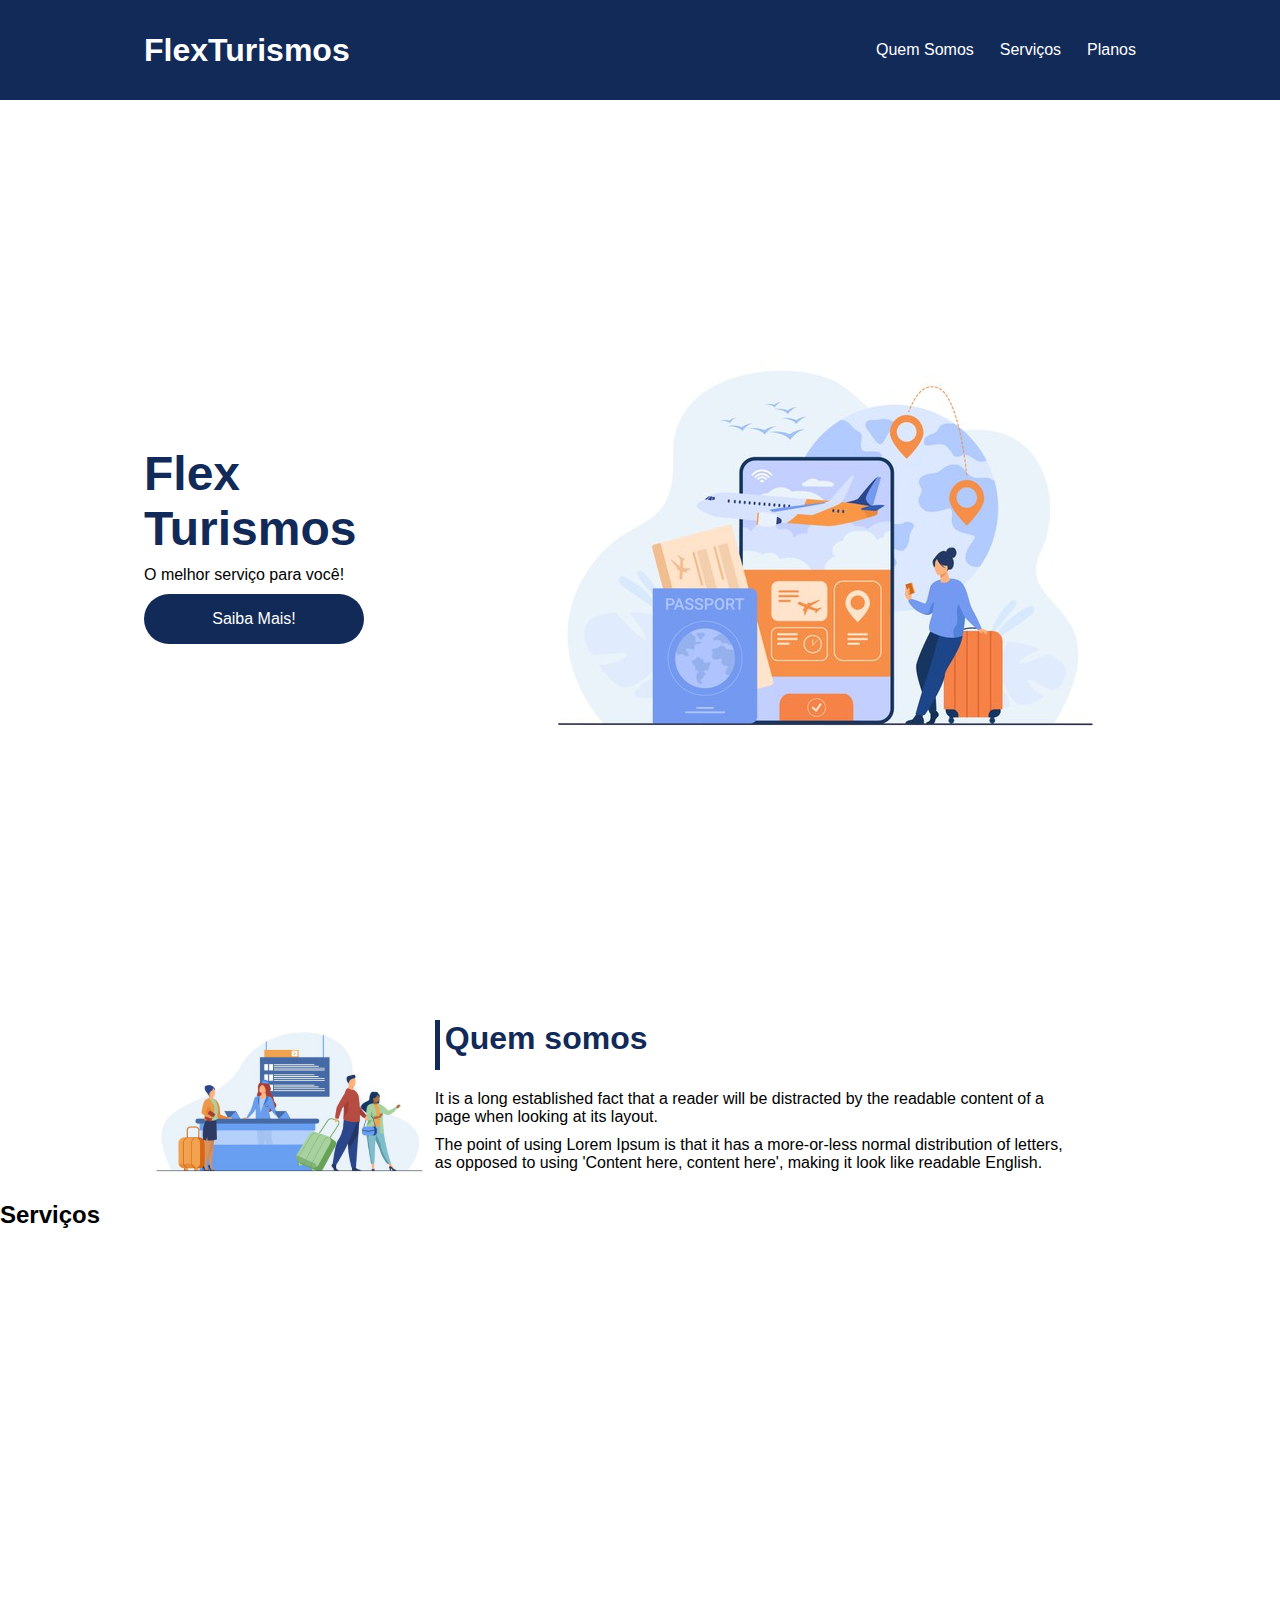
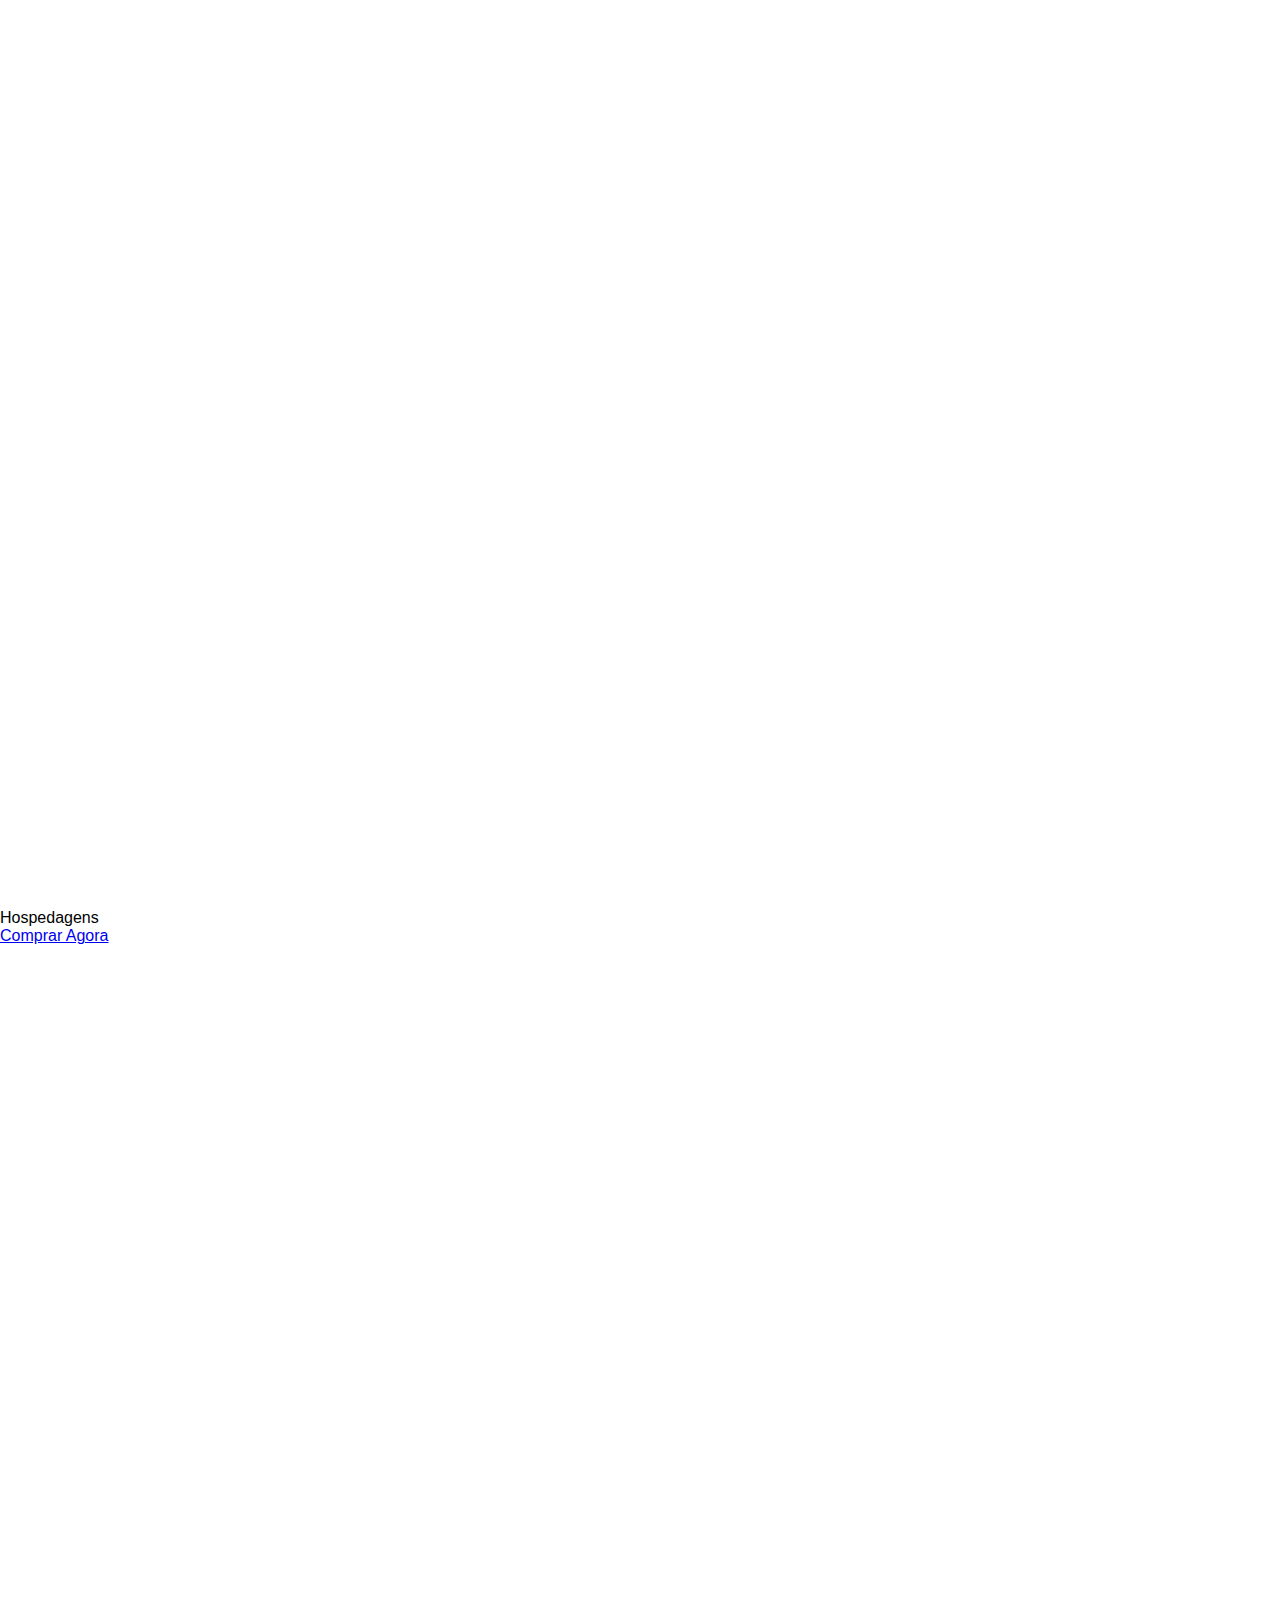
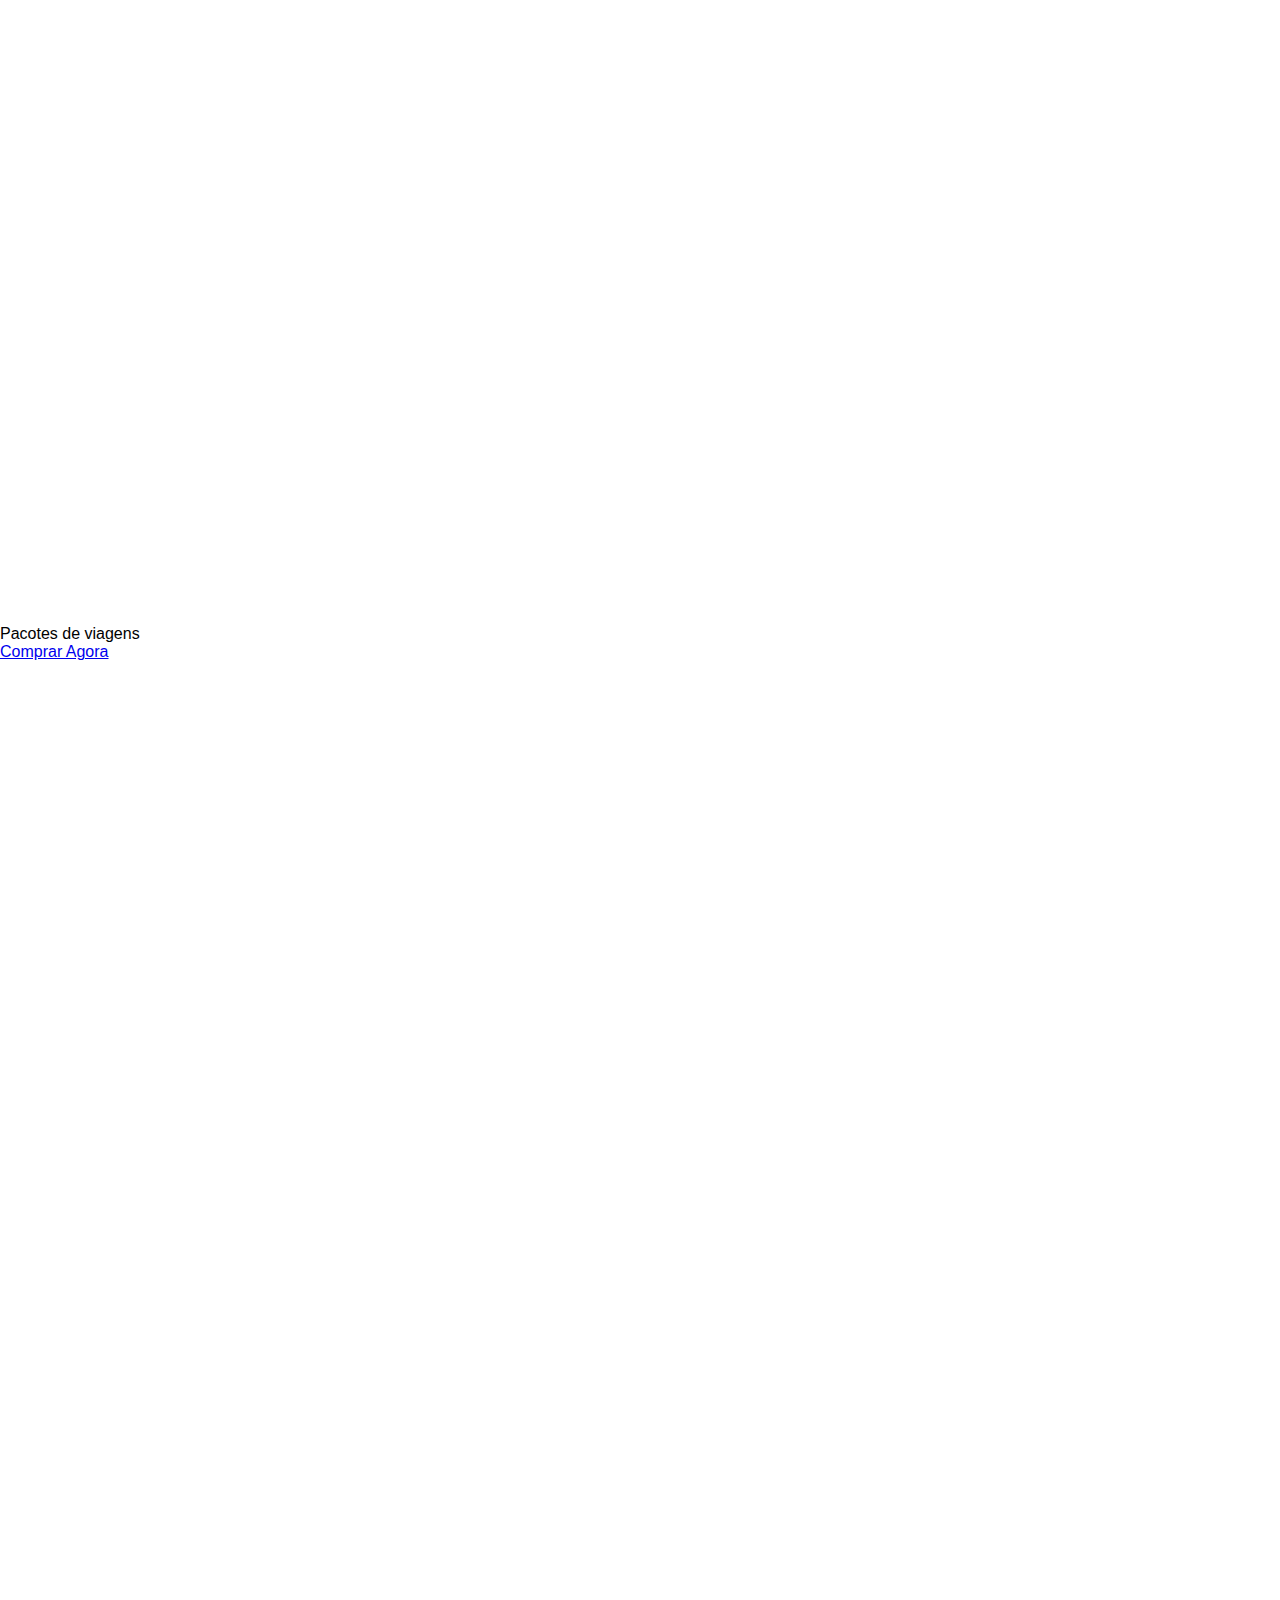
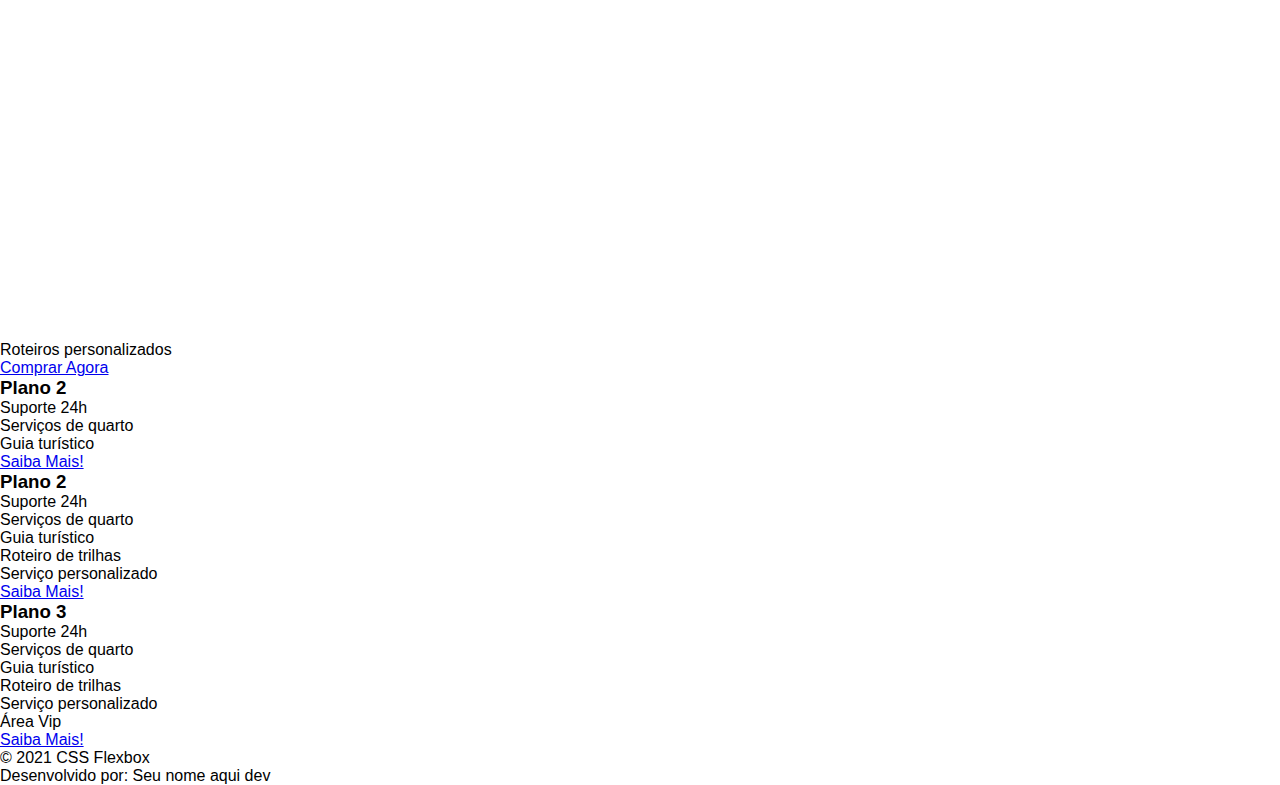
==== flex-project/index.html @ 190789e2 "flex-project" ====
<!DOCTYPE html>

<html lang="pt-br">

<head>
    <meta charset="UTF-8">
    <meta name="viewport" content="width=device-width, initial-scale=1.0">
    
    <title>Flex Turismos</title>
    
    <link rel="stylesheet" href="./style.css">
    <link rel="preconnect" href="https://fonts.googleapis.com">
    <link rel="preconnect" href="https://fonts.gstatic.com">
    <link href="https://fonts.googleapis.com/css2?family=Josefin+Sans:wght@100;200;300;400;500;600;700&family=Ubuntu:wght@300;400;500;700&display=swap" rel="stylesheet">
</head>

<body>
    <header>
        <div class="flex-container menu">
            <div><h1>FlexTurismos</h1></div>
            <ul class="list-items">
                <li><a href="#quem-somos">Quem Somos</a></li>
                <li><a href="#servicos">Serviços</a></li>
                <li><a href="#planos">Planos</a></li>
            </ul>
        </div>
    </header>

    <div class="flex-container apresentacao">
        <div class="texto-apresentacao">
            <h1>Flex <br>Turismos</h1>
            <p>O melhor serviço para você!</p>
            <a href="">Saiba Mais!</a>
        </div>

        <div>
            <div><img src="./images/0-main.png" alt="banner de apresentação"></div>
        </div>
    </div>

    <div class="flex-container" id="quem-somos">
        <div>
            <h2>Quem somos</h2>
            <p>It is a long established fact that a reader will be distracted by the readable content of a page when looking at its layout. </p>
            <p>The point of using Lorem Ipsum is that it has a more-or-less normal distribution of letters, as opposed to using 'Content here, content here', making it look like readable English.</p>
        </div>

        <div>
            <img src="./images/1-quem-somos.png" alt="balcão de atendimento">
        </div>
    </div>

    <div>
        <div>
            <h2>Serviços</h2>
        </div>

        <div>
            <div>
                <div><img src="./images/icon-2.png" alt="hospedagens"></div>
                <p>Hospedagens</p>
                <a href="#">Comprar Agora</a>
            </div>

            <div>
               <div><img src="./images/icon-1.png" alt="pacote de viagens"></div>
               <p>Pacotes de viagens</p>
               <a href="#">Comprar Agora</a>
            </div>

            <div>
                <div><img src="./images/icon-3.png" alt="roteiros personalizados"></div>
                <p>Roteiros personalizados</p>
                <a href="#">Comprar Agora</a>
            </div>

        </div>
    </div>

    <div>

        <div>
            <h3>Plano 2</h3>
            <ul>
                <li>Suporte 24h</li>
                <li>Serviços de quarto</li>
                <li>Guia turístico</li>
            </ul>
            <a href="#">Saiba Mais!</a>
        </div>

        <div>
            <h3>Plano 2</h3>
            <ul>
                <li>Suporte 24h</li>
                <li>Serviços de quarto</li>
                <li>Guia turístico</li>
                <li>Roteiro de trilhas</li>
                <li>Serviço personalizado</li>
            </ul>
            <a href="#">Saiba Mais!</a>
        </div>

        <div>
            <h3>Plano 3</h3>
            <ul>
                <li>Suporte 24h</li>
                <li>Serviços de quarto</li>
                <li>Guia turístico</li>
                <li>Roteiro de trilhas</li>
                <li>Serviço personalizado</li>
                <li>Área Vip</li>
            </ul>
            <a href="#">Saiba Mais!</a>
        </div>
    </div>

    <footer>
        <p>&copy; 2021 CSS Flexbox</p>
        <p>Desenvolvido por: Seu nome aqui dev</p>
    </footer>
</body>
</html>
---- flex-project/style.css ----
* {
    margin: 0;
    padding: 0;
    font-family: 'Open Sans', sans-serif;
}

ul {
    list-style: none;
    margin: 0;
    padding: 0;
}

ul li a {
    text-decoration: none;
}

div img {
    display: block;
    width: 100%;
}

.flex-container {
    display: flex;
    max-width: 992px;
    margin: auto;
    width: 100%;
}

header {
    background-color: #122A57;
    height: 100px;
    display: flex;
    align-items: center;
    color: #ffffff;
}

header .list-items {
    display: flex;
    max-width: 260px;
    width: 100%;
    justify-content: space-between;
    align-items: center;
}

.list-items li a {
    color: #ffffff;
}

header .menu {
    justify-content: space-between;
}

.apresentacao {
    height: 100vh;
    align-items: center;
    justify-content: space-between;
}

.apresentacao .texto-apresentacao {
    min-height: 200px;
}

.texto-apresentacao h1 {
    color: #122A57;
    font-size: 48px;
    margin-bottom: 10px;
}

.texto-apresentacao a {
    background-color: #122A57;
    color: #ffffff;
    text-align: center;
    border-radius: 30px;
    width: 220px;
    display: block;
    text-decoration: none;
    height: 50px;
    line-height: 50px;
    margin-top: 10px;
    margin-bottom: 10px;
}

#quem-somos {
    flex-direction: row-reverse;
    align-items: center;
    justify-content: space-between;
}

#quem-somos h2 {
    font-size: 32px;
    color: #122A57;
    display: flex;
    margin-bottom: 20px;
}

#quem-somos h2::before {
    content: "";
    height: 50px;
    width: 5px;
    margin-right: 5px;
    background-color: #122A57;
    position: relative;
}

#quem-somos p {
    margin-bottom: 10px;
    width: 90%;
}
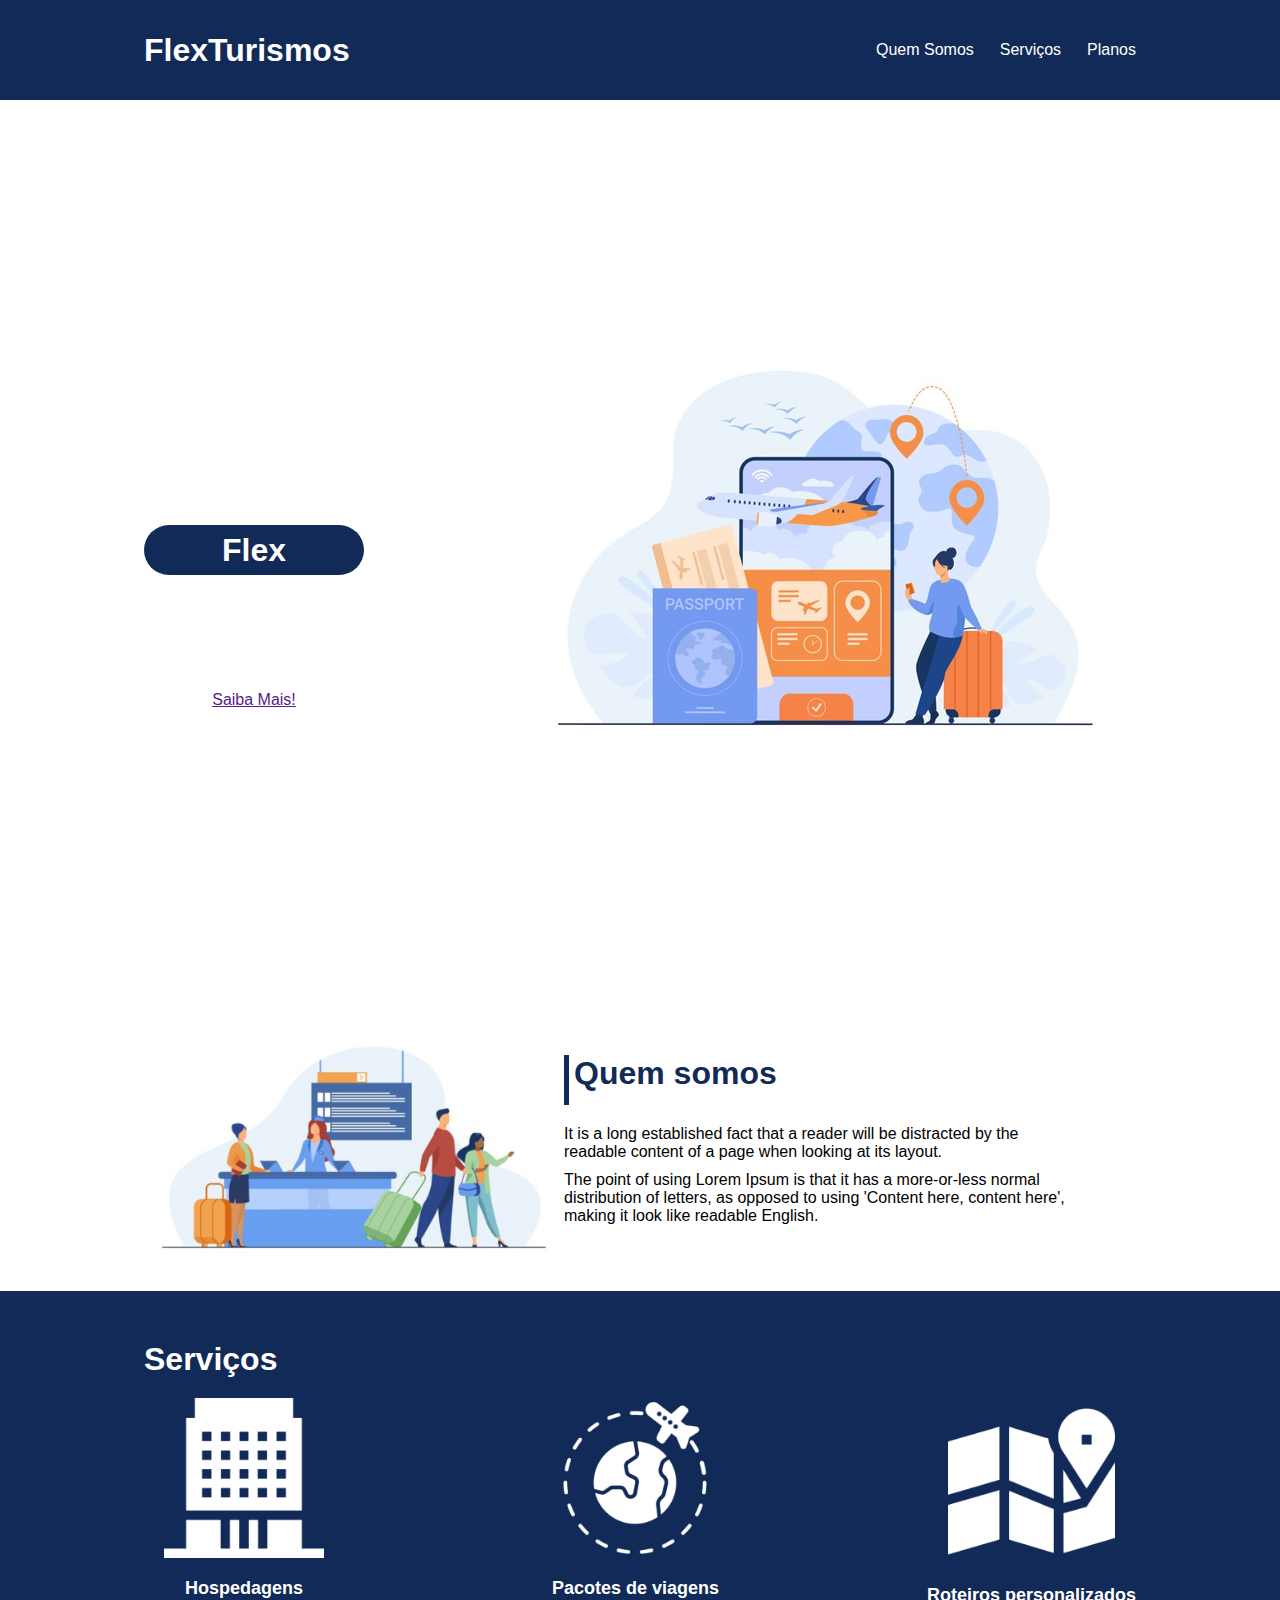
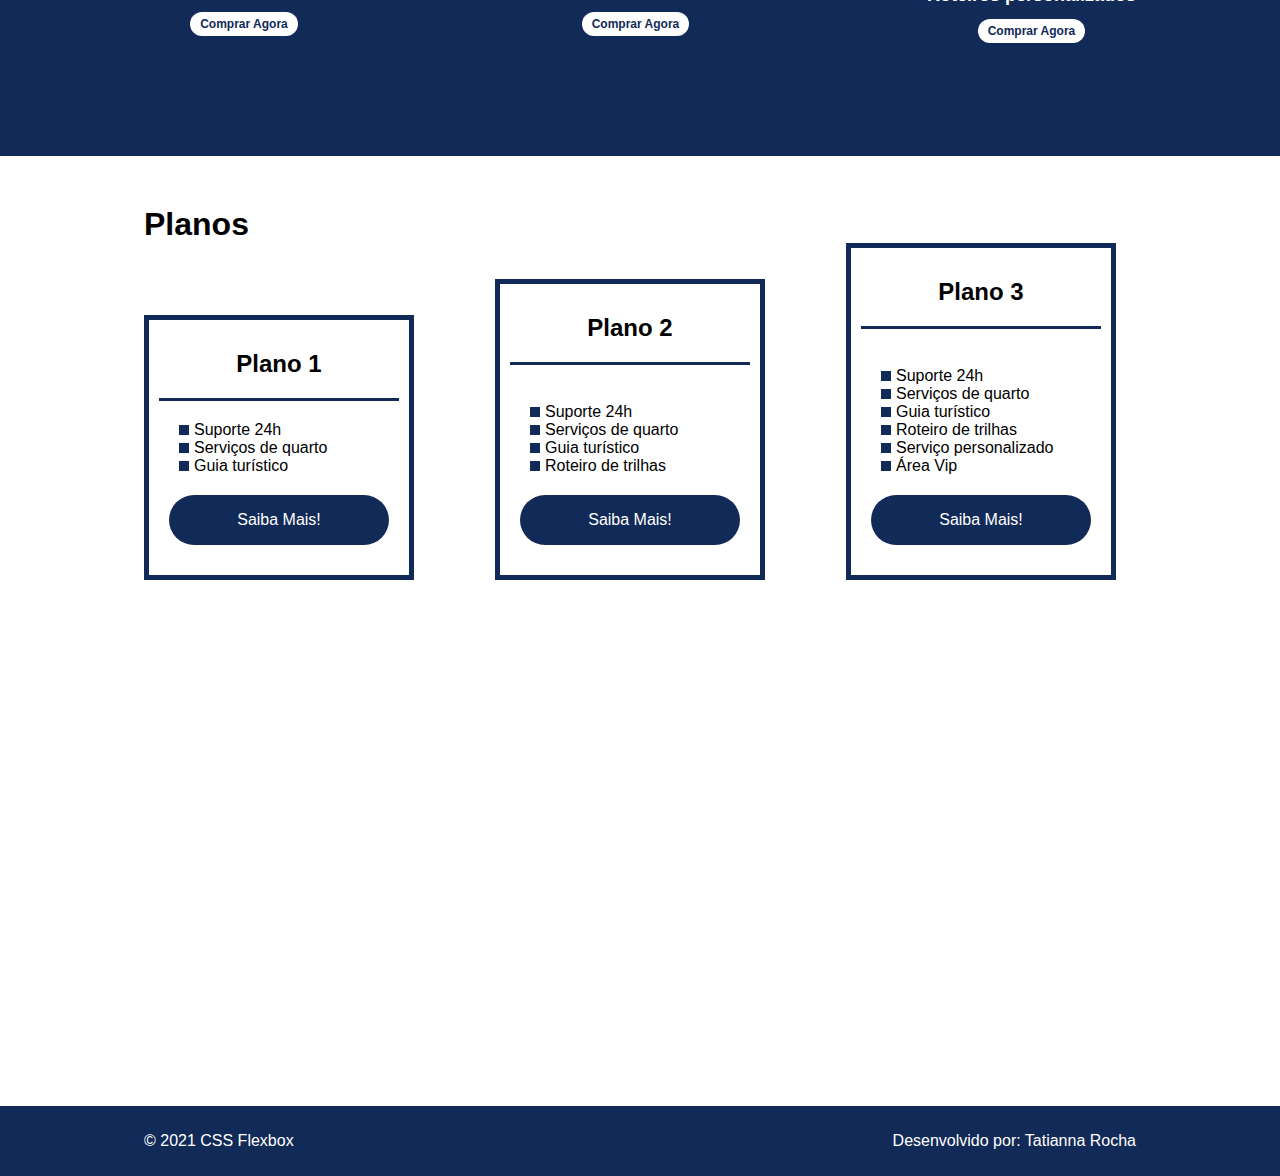
==== commit 7d4eb5f8: "flex-project" ====
--- a/flex-project/index.html
+++ b/flex-project/index.html
@@ -27,7 +27,7 @@
     </header>
 
     <div class="flex-container apresentacao">
-        <div class="texto-apresentacao">
+        <div class="btn">
             <h1>Flex <br>Turismos</h1>
             <p>O melhor serviço para você!</p>
             <a href="">Saiba Mais!</a>
@@ -50,74 +50,83 @@
         </div>
     </div>
 
-    <div>
-        <div>
-            <h2>Serviços</h2>
-        </div>
-
-        <div>
+    <div class="container-externo">
+        <div id="servicos" class="flex-container">
             <div>
-                <div><img src="./images/icon-2.png" alt="hospedagens"></div>
-                <p>Hospedagens</p>
-                <a href="#">Comprar Agora</a>
+                <h2>Serviços</h2>
             </div>
-
-            <div>
-               <div><img src="./images/icon-1.png" alt="pacote de viagens"></div>
-               <p>Pacotes de viagens</p>
-               <a href="#">Comprar Agora</a>
+    
+            <div class="list-servicos">
+                <div class="item-servico">
+                    <div><img src="./images/icon-2.png" alt="hospedagens"></div>
+                    <p>Hospedagens</p>
+                    <a href="#">Comprar Agora</a>
+                </div>
+    
+                <div class="item-servico">
+                   <div><img src="./images/icon-1.png" alt="pacote de viagens"></div>
+                   <p>Pacotes de viagens</p>
+                   <a href="#">Comprar Agora</a>
+                </div>
+    
+                <div class="item-servico">
+                    <div><img src="./images/icon-3.png" alt="roteiros personalizados"></div>
+                    <p>Roteiros personalizados</p>
+                    <a href="#">Comprar Agora</a>
+                </div>
+    
             </div>
-
-            <div>
-                <div><img src="./images/icon-3.png" alt="roteiros personalizados"></div>
-                <p>Roteiros personalizados</p>
-                <a href="#">Comprar Agora</a>
-            </div>
-
         </div>
     </div>
 
-    <div>
+    <div id="planos" class="flex-container">
 
-        <div>
-            <h3>Plano 2</h3>
-            <ul>
-                <li>Suporte 24h</li>
-                <li>Serviços de quarto</li>
-                <li>Guia turístico</li>
-            </ul>
-            <a href="#">Saiba Mais!</a>
-        </div>
+        <div><h2>Planos</h2></div>
 
-        <div>
-            <h3>Plano 2</h3>
-            <ul>
-                <li>Suporte 24h</li>
-                <li>Serviços de quarto</li>
-                <li>Guia turístico</li>
-                <li>Roteiro de trilhas</li>
-                <li>Serviço personalizado</li>
-            </ul>
-            <a href="#">Saiba Mais!</a>
-        </div>
-
-        <div>
-            <h3>Plano 3</h3>
-            <ul>
-                <li>Suporte 24h</li>
-                <li>Serviços de quarto</li>
-                <li>Guia turístico</li>
-                <li>Roteiro de trilhas</li>
-                <li>Serviço personalizado</li>
-                <li>Área Vip</li>
-            </ul>
-            <a href="#">Saiba Mais!</a>
+        <div class="list-planos">
+            <div class="item-plano">
+                <h3>Plano 1</h3>
+                <ul>
+                    <li>Suporte 24h</li>
+                    <li>Serviços de quarto</li>
+                    <li>Guia turístico</li>
+                </ul>
+                <a class="btn" href="#">Saiba Mais!</a>
+            </div>
+    
+            <div class="item-plano">
+                <h3>Plano 2</h3>
+                <br>
+                <ul>
+                    <li>Suporte 24h</li>
+                    <li>Serviços de quarto</li>
+                    <li>Guia turístico</li>
+                    <li>Roteiro de trilhas</li>
+                </ul>
+                <a class="btn" href="#">Saiba Mais!</a>
+            </div>
+    
+            <div class="item-plano">
+                <h3>Plano 3</h3>
+                <br>
+                <ul>
+                    <li>Suporte 24h</li>
+                    <li>Serviços de quarto</li>
+                    <li>Guia turístico</li>
+                    <li>Roteiro de trilhas</li>
+                    <li>Serviço personalizado</li>
+                    <li>Área Vip</li>
+                </ul>
+                <a class="btn" href="#">Saiba Mais!</a>
+            </div>
         </div>
     </div>
 
     <footer>
-        <p>&copy; 2021 CSS Flexbox</p>
-        <p>Desenvolvido por: Seu nome aqui dev</p>
+        <div class="flex-container footer">
+            <p>&copy; 2021 CSS Flexbox</p>
+            <p>Desenvolvido por: Tatianna Rocha</p>
+        </div>
     </footer>
 </body>
 </html>--- a/flex-project/style.css
+++ b/flex-project/style.css
@@ -1,3 +1,5 @@
+/* web */
+
 * {
     margin: 0;
     padding: 0;
@@ -24,6 +26,7 @@
     max-width: 992px;
     margin: auto;
     width: 100%;
+    min-width: 320px;
 }
 
 header {
@@ -66,7 +69,7 @@
     margin-bottom: 10px;
 }
 
-.texto-apresentacao a {
+.btn {
     background-color: #122A57;
     color: #ffffff;
     text-align: center;
@@ -105,4 +108,187 @@
 #quem-somos p {
     margin-bottom: 10px;
     width: 90%;
+}
+
+#quem-somos img {
+    min-width: 420px;
+}
+
+.container-externo {
+    background-color: #122A57;
+    width: 100%;
+}
+
+#servicos {
+    flex-direction: column;
+    padding-top: 50px;
+    padding-bottom: 100px;
+}
+
+#servicos h2 {
+    color: #ffffff;
+    font-size: 32px;
+    margin-bottom: 20px;
+}
+
+.list-servicos {
+    display: flex;
+    justify-content: space-between;
+}
+
+.list-servicos .item-servico {
+    text-align: center;
+}
+
+.item-servico a {
+    width: 220px;
+    background-color: #ffffff;
+    border-radius: 30px;
+    height: 50px;
+    text-align: center;
+    margin-top: 20px;
+    line-height: 50px;
+    padding: 5px 10px;
+    color: #122A57;
+    font-size: 12px;
+    text-decoration: none;
+    font-weight: 700;
+}
+
+.item-servico p {
+    font-weight: 700;
+    font-size: 18px;
+    color: #ffffff;
+    margin-top: 20px;
+}
+
+.item-servico img {
+    width: 80%;
+    margin: auto;
+}
+
+#planos {
+    flex-direction: column;
+    min-height: 100vh;
+    padding-top: 50px;
+}
+
+#planos h2 {
+    font-size: 32px;
+}
+
+.list-planos {
+    display: flex;
+    align-items: flex-end;
+    justify-content: space-between;
+}
+
+.item-plano {
+    flex: 1;
+    border: 5px solid #122A57;
+    margin-right: 20px;
+    padding: 10px;
+    max-width: 240px;
+}
+
+.item-plano .btn {
+    margin: auto;
+    margin-bottom: 20px;
+}
+
+.item-plano h3 {
+    font-size: 24px;
+    display: flex;
+    flex-direction: column;
+    text-align: center;
+    margin-top: 20px;
+}
+
+.item-plano h3::after {
+    content: "";
+    background-color: #122A57;
+    width: 100%;
+    height: 3px;
+    margin-top: 20px;
+    margin-bottom: 10px;
+}
+
+.item-plano ul {
+    padding: 10px 20px;
+    display: flex;
+    flex-direction: column;
+    margin-bottom: 10px;
+}
+
+.item-plano ul li {
+    display: flex;
+    flex-wrap: nowrap;
+    align-items: center;
+}
+
+.item-plano ul li::before {
+    content: "";
+    width: 10px;
+    height: 10px;
+    background-color: #122A57;
+    margin-right: 5px;
+}
+
+footer {
+    background-color: #122A57;
+    height: 70px;
+    display: flex;
+    align-items: center;
+}
+
+footer .footer {
+    justify-content: space-between;
+    color: #ffffff;
+}
+
+/* mobile */
+
+@media(max-width: 992px) {
+    .flex-container {
+        flex-direction: column;
+    }
+
+    .apresentacao {
+        flex-direction: column-reverse;
+    }
+
+    .apresentacao .texto-apresentacao {
+        width: 100%;
+    }
+
+    #quem-somos {
+        flex-direction: column-reverse;
+    }
+
+    #quem-somos img {
+        min-width: 320px;
+        margin: auto;
+    }
+
+    .list-servicos {
+        flex-direction: column;
+    }
+
+    .item-servico img {
+        width: 50%;
+        margin: auto;
+    }
+
+    .list-planos {
+        flex-direction: column;
+        align-items: flex-start;
+        margin-bottom: 20px;
+    }
+
+    .list-planos .item-plano {
+        max-width: 90%;
+        margin: auto;
+        width: 100%;
+        margin-bottom: 20px;
+    }
 }